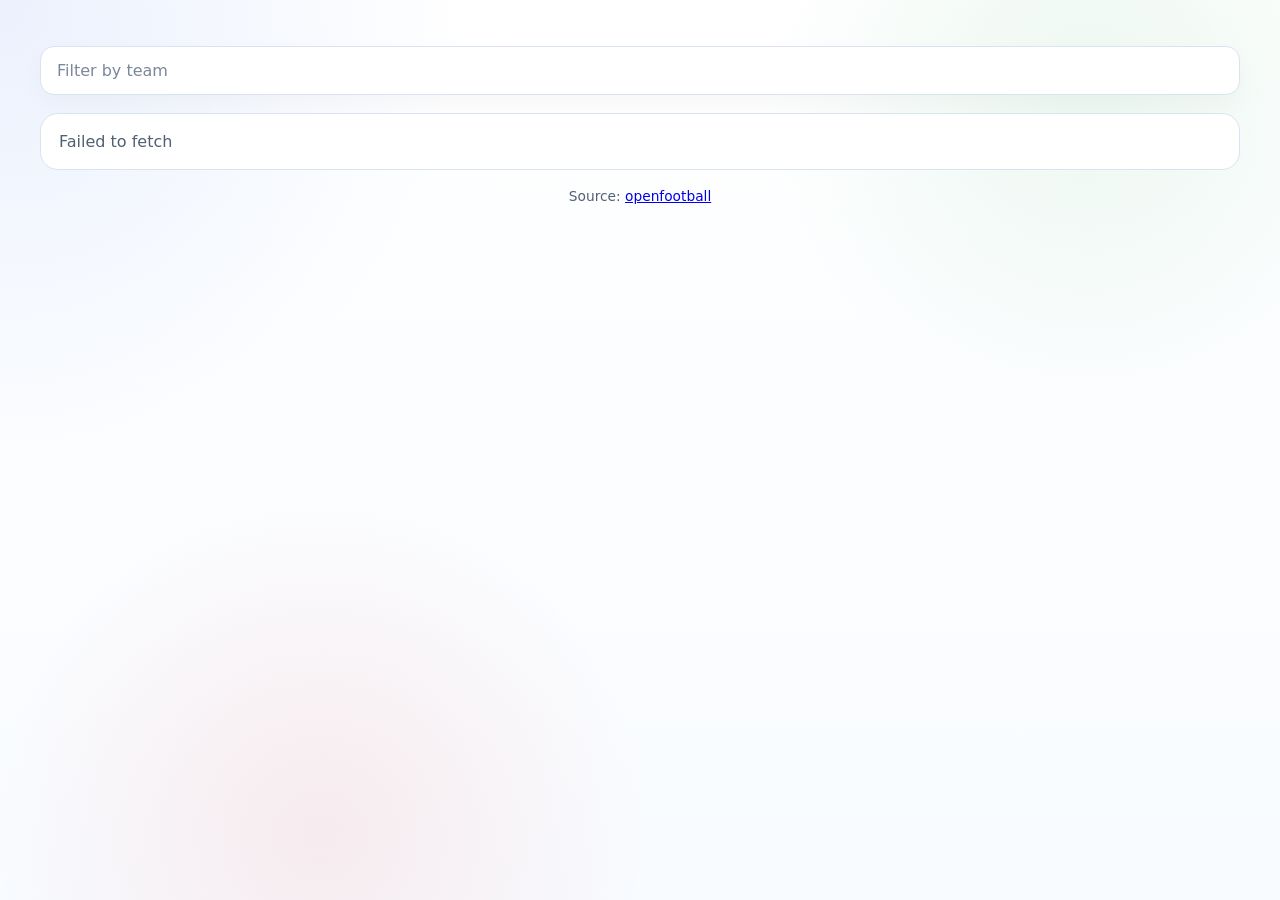
==== index.html @ 5ee550e5 "initial dev: get matches and teams" ====
<!doctype html>
<html lang="en">

<head>
    <meta charset="utf-8">
    <meta name="viewport" content="width=device-width, initial-scale=1">
    <title>Rate World Cup</title>
    <link rel="stylesheet" href="styles/main.css">
</head>

<body>
    <main class="page">
        <section class="content">
            <div class="toolbar">
                <input id="search" class="search" type="search" placeholder="Filter by team" />
            </div>
            <div id="app"></div>
        </section>

        <footer>
            Source: <a href="https://github.com/openfootball" target="_blank">openfootball</a>
        </footer>
    </main>

    <script src="js/app.js" defer></script>
    <script src="js/flags.js" defer></script>
    <script src="js/utc.js" defer></script>
</body>

</html>
---- styles/main.css ----
/* Base */
:root {
  color-scheme: light;
  --bg: #ffffff;
  --surface: #ffffff;
  --surface-alt: #f8fafc;
  --border: #dbe3ee;
  --text: #0f172a;
  --muted: #516074;
  --blue: #2563eb;
  --red: #dc2626;
  --green: #16a34a;
  --blue-soft: rgba(37, 99, 235, 0.08);
  --red-soft: rgba(220, 38, 38, 0.08);
  --green-soft: rgba(22, 163, 74, 0.08);
  --shadow: 0 20px 50px rgba(15, 23, 42, 0.08);
}

* {
  box-sizing: border-box;
}

html {
  scroll-behavior: smooth;
}

body {
  margin: 0;
  min-height: 100vh;
  font-family: Inter, system-ui, -apple-system, BlinkMacSystemFont, "Segoe UI", sans-serif;
  color: var(--text);
  background:
    radial-gradient(circle at top left, rgba(37, 99, 235, 0.09), transparent 30%),
    radial-gradient(circle at 85% 10%, rgba(22, 163, 74, 0.08), transparent 24%),
    radial-gradient(circle at 25% 92%, rgba(220, 38, 38, 0.08), transparent 26%),
    linear-gradient(180deg, #ffffff 0%, #f8fbff 100%);
}

button,
input {
  font: inherit;
}

.page {
  width: min(1200px, calc(100% - 24px));
  margin: 0 auto;
  padding: 24px 0 40px;
}

.hero {
  position: relative;
  overflow: hidden;
  padding: 28px;
  border: 1px solid var(--border);
  border-radius: 26px;
  background: linear-gradient(180deg, rgba(37, 99, 235, 0.04), rgba(22, 163, 74, 0.03));
  box-shadow: var(--shadow);
}

.hero::before,
.hero::after {
  content: "";
  position: absolute;
  border-radius: 999px;
  pointer-events: none;
}

.hero::before {
  width: 180px;
  height: 180px;
  right: -40px;
  top: -40px;
  background: radial-gradient(circle, rgba(37, 99, 235, 0.15), transparent 65%);
}

.hero::after {
  width: 240px;
  height: 240px;
  left: -70px;
  bottom: -120px;
  background: radial-gradient(circle, rgba(220, 38, 38, 0.12), transparent 64%);
}

.eyebrow {
  margin: 0 0 10px;
  text-transform: uppercase;
  letter-spacing: 0.18em;
  font-size: 0.78rem;
  font-weight: 800;
  color: var(--red);
}

h1 {
  margin: 0;
  max-width: 14ch;
  font-size: clamp(2rem, 4vw, 3.7rem);
  line-height: 1.02;
}

.lead {
  margin: 14px 0 0;
  max-width: 72ch;
  color: var(--muted);
  line-height: 1.65;
}

.stats {
  display: grid;
  grid-template-columns: repeat(3, minmax(0, 1fr));
  gap: 14px;
  margin-top: 22px;
}

.stat {
  padding: 16px 18px;
  border-radius: 18px;
  background: linear-gradient(180deg, #ffffff, #f9fbff);
  border: 1px solid var(--border);
}

.stat span {
  display: block;
  margin-bottom: 8px;
  color: var(--muted);
  font-size: 0.82rem;
}

.stat strong {
  font-size: 1.35rem;
}

.content {
  display: grid;
  gap: 18px;
  margin-top: 22px;
}

.toolbar {
  display: flex;
  flex-wrap: wrap;
  gap: 12px;
  align-items: center;
}

.search {
  flex: 1 1 280px;
  min-width: 240px;
  padding: 14px 16px;
  border-radius: 14px;
  border: 1px solid var(--border);
  background: #fff;
  color: var(--text);
  outline: none;
  box-shadow: 0 10px 24px rgba(15, 23, 42, 0.03);
}

.search:focus {
  border-color: rgba(37, 99, 235, 0.45);
  box-shadow: 0 0 0 4px rgba(37, 99, 235, 0.08);
}

.search::placeholder {
  color: #7a889b;
}

.badge {
  display: inline-flex;
  align-items: center;
  gap: 8px;
  padding: 10px 14px;
  border-radius: 999px;
  border: 1px solid rgba(37, 99, 235, 0.16);
  background: var(--blue-soft);
  color: var(--blue);
  font-size: 0.88rem;
}

.status {
  padding: 18px;
  border-radius: 18px;
  border: 1px solid var(--border);
  background: #fff;
  color: var(--muted);
}

.summary {
  list-style: none;
  display: flex;
  align-items: center;
  justify-content: space-between;
  gap: 14px;
  padding: 0;
  cursor: pointer;
}

.summary::-webkit-details-marker {
  display: none;
}

.section-card {
  padding: 18px;
  border-radius: 24px;
  border: 1px solid var(--border);
  background: linear-gradient(180deg, #ffffff, #fbfdff);
  box-shadow: var(--shadow);
}

.section-card + .section-card {
  margin-top: 16px;
}

.section-header {
  display: flex;
  align-items: center;
  justify-content: space-between;
  gap: 12px;
}

.section-header h2 {
  margin: 0;
  font-size: 1.2rem;
}

.section-header small {
  color: var(--muted);
}

.section-tag {
  display: inline-flex;
  align-items: center;
  gap: 8px;
  padding: 8px 12px;
  border-radius: 999px;
  font-size: 0.82rem;
  font-weight: 700;
}

.section-tag.blue {
  background: var(--blue-soft);
  color: var(--blue);
}

.section-tag.red {
  background: var(--red-soft);
  color: var(--red);
}

.section-tag.green {
  background: var(--green-soft);
  color: var(--green);
}

.section-body {
  display: grid;
  gap: 12px;
  margin-top: 16px;
}

.match-grid {
  display: grid;
  grid-template-columns: repeat(auto-fit, 270px);
  gap: 12px;
}

.match-link {
  color: inherit;
  text-decoration: none;
  transition: box-shadow 0.2s ease;
}

.match {
  padding: 16px;
  border-radius: 18px;
  border: 1px solid var(--border);
  background: #fff;
}

.match.past {
  border-left: 4px solid var(--red);
}

.match.ongoing {
  border-left: 4px solid var(--blue);
}

.match.scheduled {
  border-left: 4px solid var(--green);
}

.match.projected {
  border-left: 4px solid var(--muted);
}

.meta {
  display: flex;
  flex-direction: column;
  gap: 4px;
  margin-bottom: 12px;
  color: var(--muted);
  font-size: 0.84rem;
}

.match-group {
  font-weight: 700;
  color: var(--text);
}

.match-line {
  display: flex;
  justify-content: space-between;
  gap: 12px;
  align-items: center;
  font-weight: 700;
  padding-top: 4px;
}

.team-flag {
  width: 34px;
  height: 24px;
  object-fit: cover;
  border-radius: 4px;
  box-shadow: 0 2px 6px rgba(15, 23, 42, 0.12);
  flex: 0 0 auto;
}

.team-flag-fallback {
  display: inline-flex;
  align-items: center;
  justify-content: flex-start;
  min-height: 24px;
  font-weight: 700;
  color: var(--text);
}

.score {
  font-size: 1.3rem;
  font-variant-numeric: tabular-nums;
  white-space: nowrap;
  text-align: center;
}

.past .score {
  color: var(--red);
}

.ongoing .score {
  color: var(--blue);
}

.scheduled .score {
  color: var(--green);
}

.projected .score {
  color: var(--muted);
}

.details {
  display: grid;
  gap: 8px;
  color: var(--muted);
  font-size: 0.92rem;
  line-height: 1.45;
}

.goals {
  display: grid;
  gap: 6px;
}

.goal-list {
  display: flex;
  flex-wrap: wrap;
  gap: 6px;
}

.pill {
  display: inline-flex;
  align-items: center;
  gap: 4px;
  padding: 5px 10px;
  border-radius: 999px;
  font-size: 0.82rem;
  border: 1px solid transparent;
}

.pill.blue {
  background: var(--blue-soft);
  color: var(--blue);
  border-color: rgba(37, 99, 235, 0.12);
}

.pill.red {
  background: var(--red-soft);
  color: var(--red);
  border-color: rgba(220, 38, 38, 0.12);
}

.pill.green {
  background: var(--green-soft);
  color: var(--green);
  border-color: rgba(22, 163, 74, 0.12);
}

.pill.muted {
  background: var(--surface-alt);
  color: var(--muted);
  border-color: var(--border);
}

.pill.warn {
  background: rgba(220, 38, 38, 0.08);
  color: var(--red);
  border-color: rgba(220, 38, 38, 0.16);
}

footer {
  margin-top: 18px;
  color: var(--muted);
  font-size: 0.86rem;
  text-align: center;
}

@media (max-width: 760px) {
  .page {
    width: min(100% - 16px, 1200px);
    padding-top: 16px;
  }

  .hero,
  .section-card {
    padding: 18px;
    border-radius: 20px;
  }

  .stats {
    grid-template-columns: 1fr;
  }

  .section-header,
  .summary,
  .match-line {
    align-items: flex-start;
    flex-direction: column;
  }

  .score {
    align-self: flex-end;
  }
}
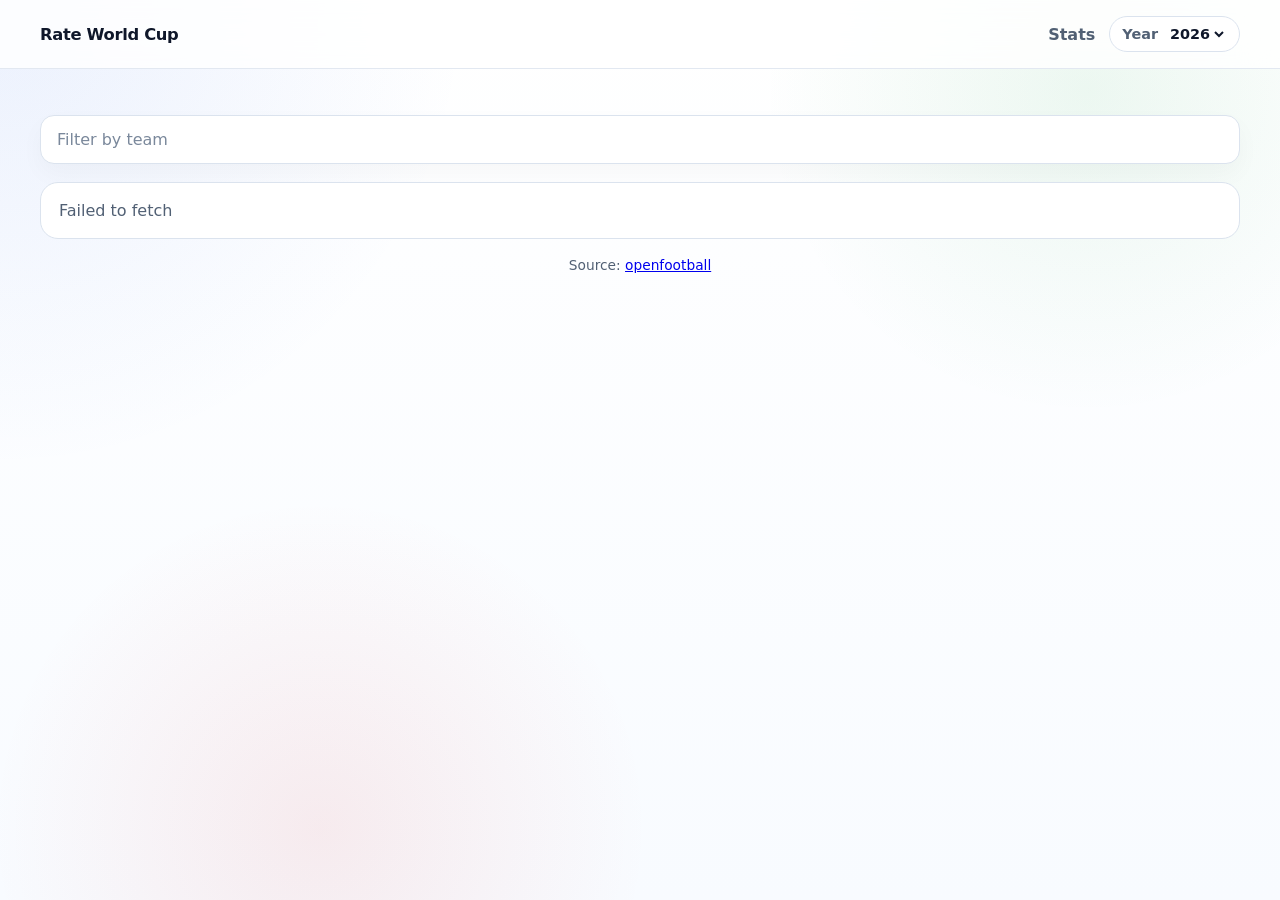
==== commit 41015778: "provide stats" ====
--- a/index.html
+++ b/index.html
@@ -9,6 +9,8 @@
 </head>
 
 <body>
+    <div id="site-nav"></div>
+
     <main class="page">
         <section class="content">
             <div class="toolbar">
@@ -22,6 +24,8 @@
         </footer>
     </main>
 
+    <script src="js/navigation.js" defer></script>
+    <script src="js/ratings.js" defer></script>
     <script src="js/app.js" defer></script>
     <script src="js/flags.js" defer></script>
     <script src="js/utc.js" defer></script>
--- a/styles/main.css
+++ b/styles/main.css
@@ -47,6 +47,75 @@
   padding: 24px 0 40px;
 }
 
+.site-nav {
+  position: sticky;
+  top: 0;
+  z-index: 20;
+  backdrop-filter: blur(18px);
+  background: rgba(255, 255, 255, 0.82);
+  border-bottom: 1px solid rgba(219, 227, 238, 0.8);
+}
+
+.site-nav__inner {
+  width: min(1200px, calc(100% - 24px));
+  margin: 0 auto;
+  min-height: 68px;
+  display: flex;
+  align-items: center;
+  justify-content: space-between;
+  gap: 16px;
+}
+
+.site-nav__brand {
+  color: var(--text);
+  text-decoration: none;
+  font-size: 1.02rem;
+  font-weight: 800;
+  letter-spacing: -0.02em;
+}
+
+.site-nav__links {
+  display: flex;
+  align-items: center;
+  gap: 14px;
+}
+
+.site-nav__link {
+  color: var(--muted);
+  text-decoration: none;
+  font-weight: 700;
+}
+
+.site-nav__link:hover {
+  color: var(--text);
+}
+
+.site-nav__year {
+  display: inline-flex;
+  align-items: center;
+  gap: 8px;
+  padding: 8px 12px;
+  border-radius: 999px;
+  border: 1px solid var(--border);
+  background: var(--surface);
+  color: var(--muted);
+  font-size: 0.9rem;
+  font-weight: 700;
+}
+
+.site-nav__year select {
+  border: 0;
+  outline: none;
+  background: transparent;
+  color: var(--text);
+  font: inherit;
+  cursor: pointer;
+}
+
+.site-nav__year select:focus {
+  outline: none;
+}
+
 .hero {
   position: relative;
   overflow: hidden;
@@ -269,14 +338,46 @@
 }
 
 .match {
+  position: relative;
+  overflow: hidden;
   padding: 16px;
   border-radius: 18px;
   border: 1px solid var(--border);
   background: #fff;
 }
 
-.match.past {
+.match:hover {
+  box-shadow: 0 14px 28px rgba(15, 23, 42, 0.07);
+}
+
+.match-link {
+  position: absolute;
+  inset: 0;
+  z-index: 0;
+  border-radius: inherit;
+}
+
+.match-content {
+  position: relative;
+  z-index: 1;
+}
+
+.match-content,
+.match-content * {
+  pointer-events: none;
+}
+
+.match .rating-card {
+  position: relative;
+  z-index: 2;
+}
+
+.match.to-review {
   border-left: 4px solid var(--red);
+}
+
+.match.reviewed {
+  border-left: 4px solid #6366f1;
 }
 
 .match.ongoing {
@@ -422,6 +523,18 @@
 }
 
 @media (max-width: 760px) {
+  .site-nav__inner {
+    width: min(100% - 16px, 1200px);
+    min-height: auto;
+    padding: 12px 0;
+    flex-wrap: wrap;
+  }
+
+  .site-nav__links {
+    width: 100%;
+    justify-content: space-between;
+  }
+
   .page {
     width: min(100% - 16px, 1200px);
     padding-top: 16px;
@@ -448,3 +561,174 @@
     align-self: flex-end;
   }
 }
+
+
+.rating-card {
+  position: relative;
+  display: grid;
+  gap: 14px;
+  margin-top: 14px;
+  padding: 16px;
+  border: 1px solid rgba(37, 99, 235, 0.14);
+  border-radius: 22px;
+  background:
+    linear-gradient(180deg, rgba(255, 255, 255, 0.96), rgba(248, 251, 255, 0.98)),
+    radial-gradient(circle at top right, rgba(37, 99, 235, 0.1), transparent 28%);
+  box-shadow: 0 16px 32px rgba(15, 23, 42, 0.06);
+}
+
+.rating-card::before {
+  content: "";
+  position: absolute;
+  inset: 0;
+  border-radius: inherit;
+  padding: 1px;
+  background: linear-gradient(135deg, rgba(37, 99, 235, 0.22), rgba(22, 163, 74, 0.14));
+  -webkit-mask: linear-gradient(#fff 0 0) content-box, linear-gradient(#fff 0 0);
+  -webkit-mask-composite: xor;
+  mask-composite: exclude;
+  pointer-events: none;
+}
+
+.rating-card__header {
+  display: flex;
+  align-items: flex-start;
+  justify-content: space-between;
+  gap: 12px;
+}
+
+.rating-card__eyebrow {
+  margin: 0 0 6px;
+  text-transform: uppercase;
+  letter-spacing: 0.16em;
+  font-size: 0.72rem;
+  font-weight: 800;
+  color: var(--blue);
+}
+
+.rating-card__title {
+  margin: 0;
+  font-size: 1rem;
+  line-height: 1.15;
+}
+
+.rating-card__subtitle {
+  margin: 6px 0 0;
+  color: var(--muted);
+  font-size: 0.88rem;
+  line-height: 1.45;
+}
+
+.rating-card__value {
+  flex: 0 0 auto;
+  padding: 8px 12px;
+  border-radius: 999px;
+  background: var(--surface);
+  border: 1px solid var(--border);
+  color: var(--text);
+  font-weight: 700;
+  font-size: 0.86rem;
+}
+
+.rating {
+  display: flex;
+  align-items: center;
+  justify-content: center;
+  gap: 8px;
+}
+
+.star {
+  appearance: none;
+  border: 0;
+  background: transparent;
+  padding: 0;
+  cursor: pointer;
+  font-size: 1.2rem;
+  line-height: 1;
+  color: #cbd5e1;
+  transition: transform 0.15s ease, color 0.15s ease, filter 0.15s ease;
+}
+
+.star:hover {
+  transform: translateY(-2px) scale(1.08);
+  color: #f59e0b;
+}
+
+.star.active {
+  color: #fbbf24;
+  filter: drop-shadow(0 6px 10px rgba(251, 191, 36, 0.35));
+}
+
+.no-view {
+  border: 1px solid var(--border);
+  background: var(--surface);
+  padding: 10px 14px;
+  border-radius: 999px;
+  font-size: 0.82rem;
+  font-weight: 700;
+  cursor: pointer;
+  color: var(--muted);
+  justify-self: center;
+  transition: border-color 0.15s ease, color 0.15s ease, background 0.15s ease, transform 0.15s ease;
+}
+
+.no-view::before {
+  content: "👁";
+  display: inline-block;
+  font-size: 1rem;
+  line-height: 1;
+}
+
+.no-view.idle {
+  color: #94a3b8;
+  border-color: rgba(148, 163, 184, 0.35);
+  background: rgba(148, 163, 184, 0.08);
+}
+
+.no-view.active {
+  color: #f97316;
+  border-color: rgba(249, 115, 22, 0.32);
+  background: rgba(249, 115, 22, 0.12);
+}
+
+.no-view.reviewed {
+  color: var(--blue);
+  border-color: rgba(37, 99, 235, 0.3);
+  background: rgba(37, 99, 235, 0.1);
+}
+
+.no-view:hover {
+  transform: translateY(-1px);
+  border-color: rgba(37, 99, 235, 0.28);
+  filter: brightness(1.02);
+}
+
+.rating-card--sm {
+  padding: 14px;
+}
+
+.rating-card--sm .rating-card__subtitle {
+  display: none;
+}
+
+.rating-card--sm .rating-card__title {
+  font-size: 0.94rem;
+}
+
+.rating-card--sm .rating-card__value {
+  padding: 6px 10px;
+  font-size: 0.8rem;
+}
+
+.rating-card--sm .rating {
+  gap: 6px;
+}
+
+.rating-card--sm .star {
+  font-size: 1rem;
+}
+
+.rating-card--sm .no-view {
+  padding: 8px 12px;
+  font-size: 0.76rem;
+}
